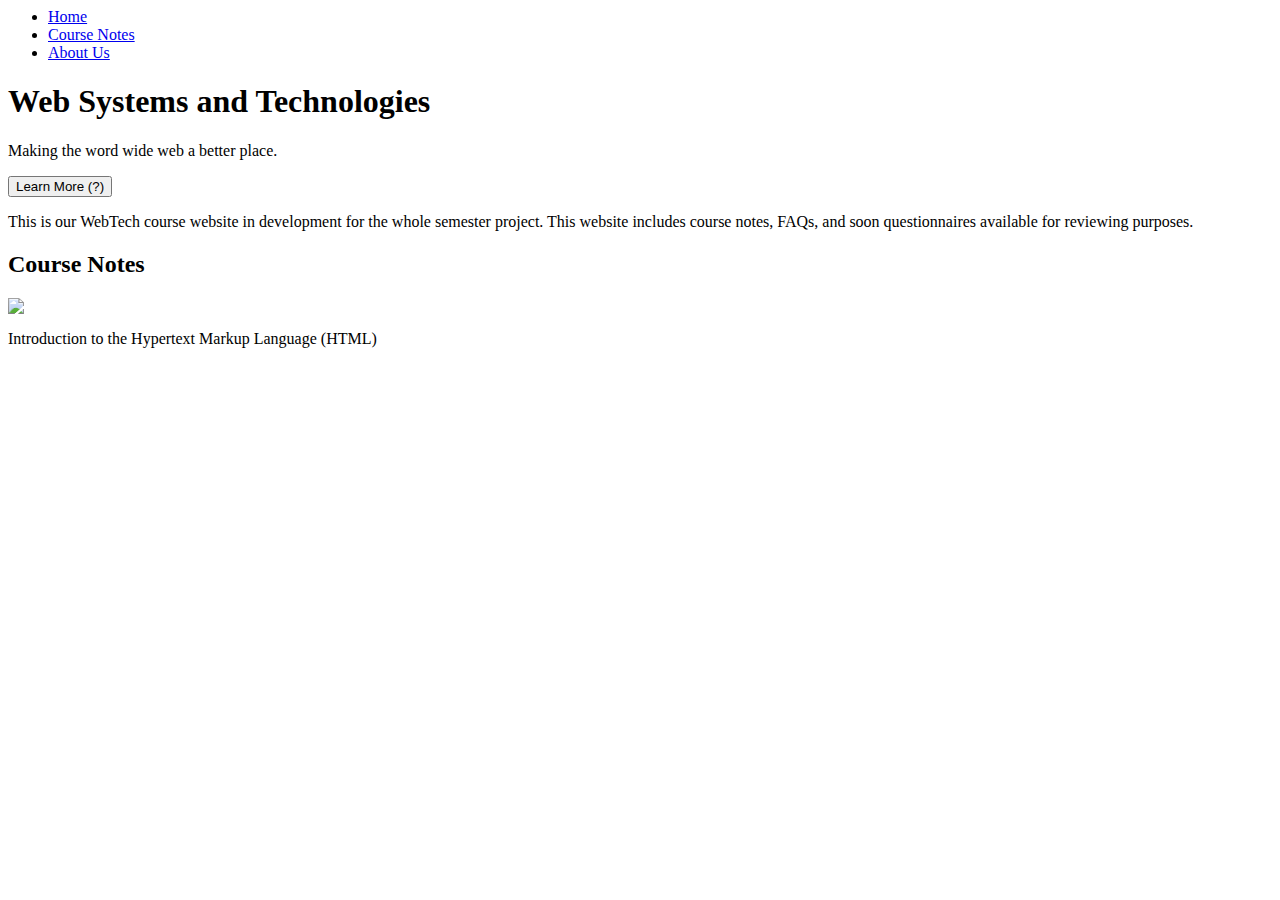
==== index.html @ 402bfde5 "Added index.html" ====
<!DOCTYPE hmtl>
<html lang="en-US">
    <head>
        <meta charset="utf-8">
        <link rel="stylesheet" href="main.css">
        <title>Web Systems and Technologies</title>
    </head>
    
    <body>
        <header class="menu">
            <nav>
                <ul>
                    <li><a href="index.html">Home</a></li>
                    <li><a href="index.html">Course Notes</a></li>
                    <li><a href="index.html">About Us</a></li>
                </ul>
            </nav>
        </header>
        
        <div class="face">
            <h1>Web Systems and Technologies</h1>
            <p>
                Making the word wide web a better place.
            </p>
            <button type="button">Learn More (?)</button>
        </div>
        
        <div class="desc">
            <p>
                This is our WebTech course website in development for the whole semester project. This website includes course notes, FAQs, and soon questionnaires available for reviewing purposes. 
            </p>
        </div>
        
        <div class="notes">
            <h2>Course Notes</h2>
            <img src="notes.png">
            <p>
                Introduction to the Hypertext Markup Language (HTML)
            </p>
        </div>
    </body>
</html>
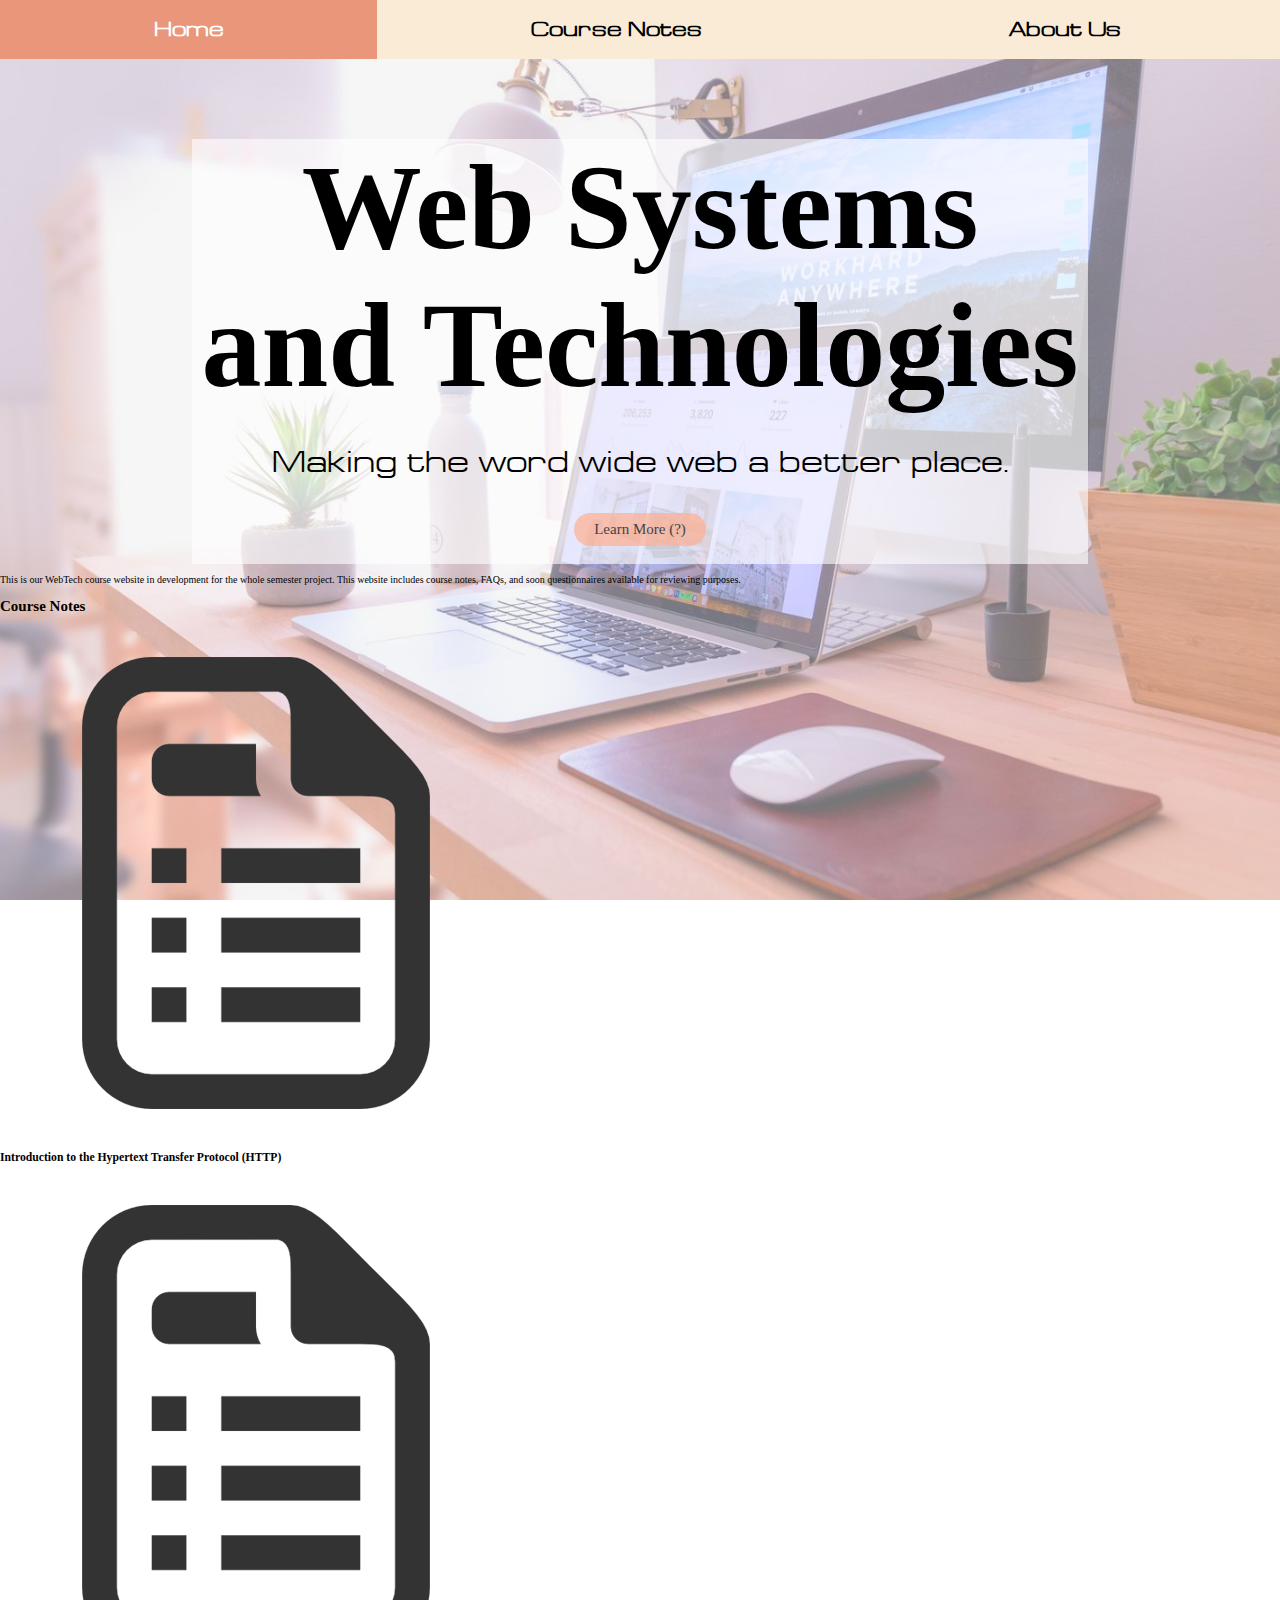
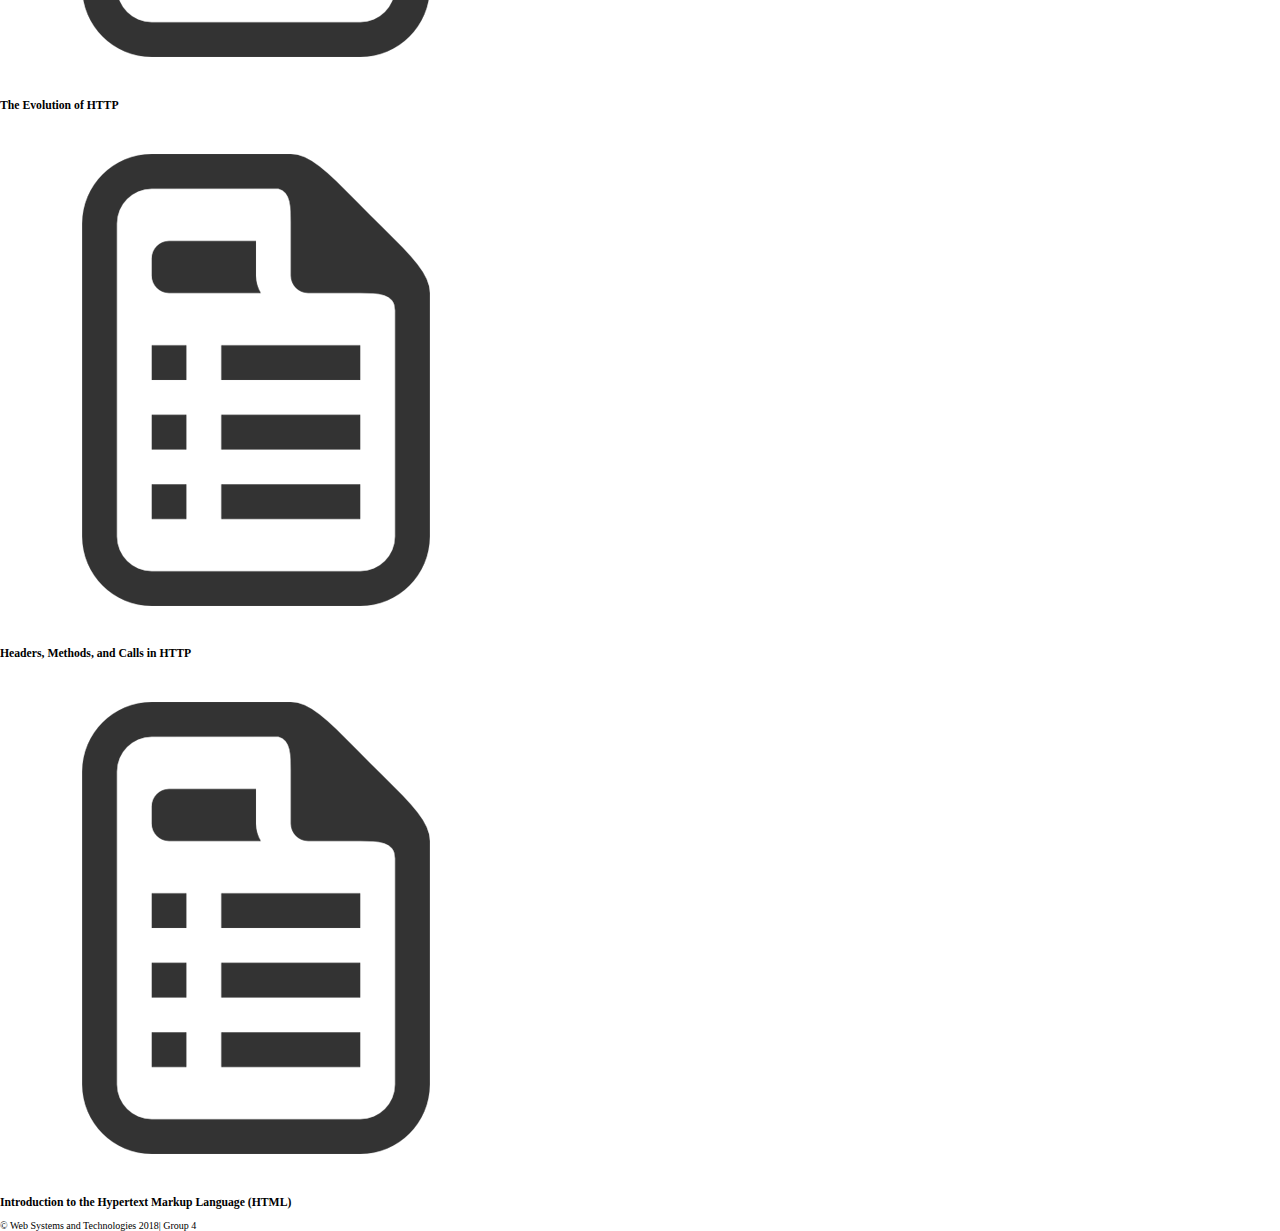
==== commit c68bc3f5: "Update index.html" ====
--- a/index.html
+++ b/index.html
@@ -33,10 +33,27 @@
         
         <div class="notes">
             <h2>Course Notes</h2>
-            <img src="notes.png">
-            <p>
-                Introduction to the Hypertext Markup Language (HTML)
-            </p>
+            <div class="topics">
+                <img src="notes.png">
+                <h3>Introduction to the Hypertext Transfer Protocol (HTTP)</h3>
+            </div>
+            
+             <div class="topics">
+                <img src="notes.png">
+                <h3>The Evolution of HTTP</h3>
+            </div>
+            
+             <div class="topics">
+                <img src="notes.png">
+                <h3>Headers, Methods, and Calls in HTTP</h3>
+            </div>
+            
+             <div class="topics">
+                <img src="notes.png">
+                <h3>Introduction to the Hypertext Markup Language (HTML)</h3>
+            </div>
         </div>
+                
+        <footer>&copy; Web Systems and Technologies 2018| Group 4</footer>
     </body>
-</html>+</html>
--- a/main.css
+++ b/main.css
@@ -0,0 +1,93 @@
+body {
+    font-size: 62.5%;
+    margin: 0px;
+    padding: 0px;
+    background-image: url(home-1.jpg);
+    background-position: center center;
+    background-attachment: fixed;
+    background-repeat: no-repeat;
+    background-size: cover;
+}
+
+@font-face {
+    font-family: heart;
+    src: url("heart.ttf");
+}
+
+@font-face {
+    font-family: dense;
+    src: url("dense.otf");
+}
+
+@font-face {
+    font-family: ft81;
+    src: url("ft81.ttf");
+}
+
+.menu ul {
+    list-style-type: none;
+    overflow: hidden;
+    background-color: antiquewhite;
+    font-family: ft81;
+    top: 0;
+    width: 100%;
+    margin: 0px;
+    padding: 0px;
+}
+
+.menu li a {
+    float: left;
+    text-decoration: none;
+    padding: 1.4% 12%;
+    color: black;
+    font-size: 2em;
+    font-weight: 600;
+}
+
+.menu li a:hover { 
+    color: white;
+    background-color: darksalmon;
+    transition: 0.3s ease;
+}
+
+.face {
+    text-align: center;
+    margin-left: 15%;
+    margin-right: 15%;
+    background: rgba(255, 255, 255, .6);
+}
+
+.face h1 {
+    font-family: heart;
+    font-size: 12em;
+    vertical-align: middle;
+    padding-bottom: 0;
+    margin-bottom: 0;
+}
+
+.face p {
+    font-family: ft81;
+    font-size: 3em;
+}
+
+.face button {
+    background-color: #FFB091;
+    border: none;
+    border-radius: 25px;
+    color: black;
+    padding: 8px 20px;
+    margin: 4px 2px;
+    text-align: center;
+    font-size: 1.5em;
+    transition: 0.3s ease;
+    display: inline-block;
+    text-decoration: none;
+    cursor: pointer;
+    font-family: Garamond;
+    margin-bottom: 2%;
+    opacity: 0.7;
+}
+
+.face button:hover {
+    opacity: 1;
+}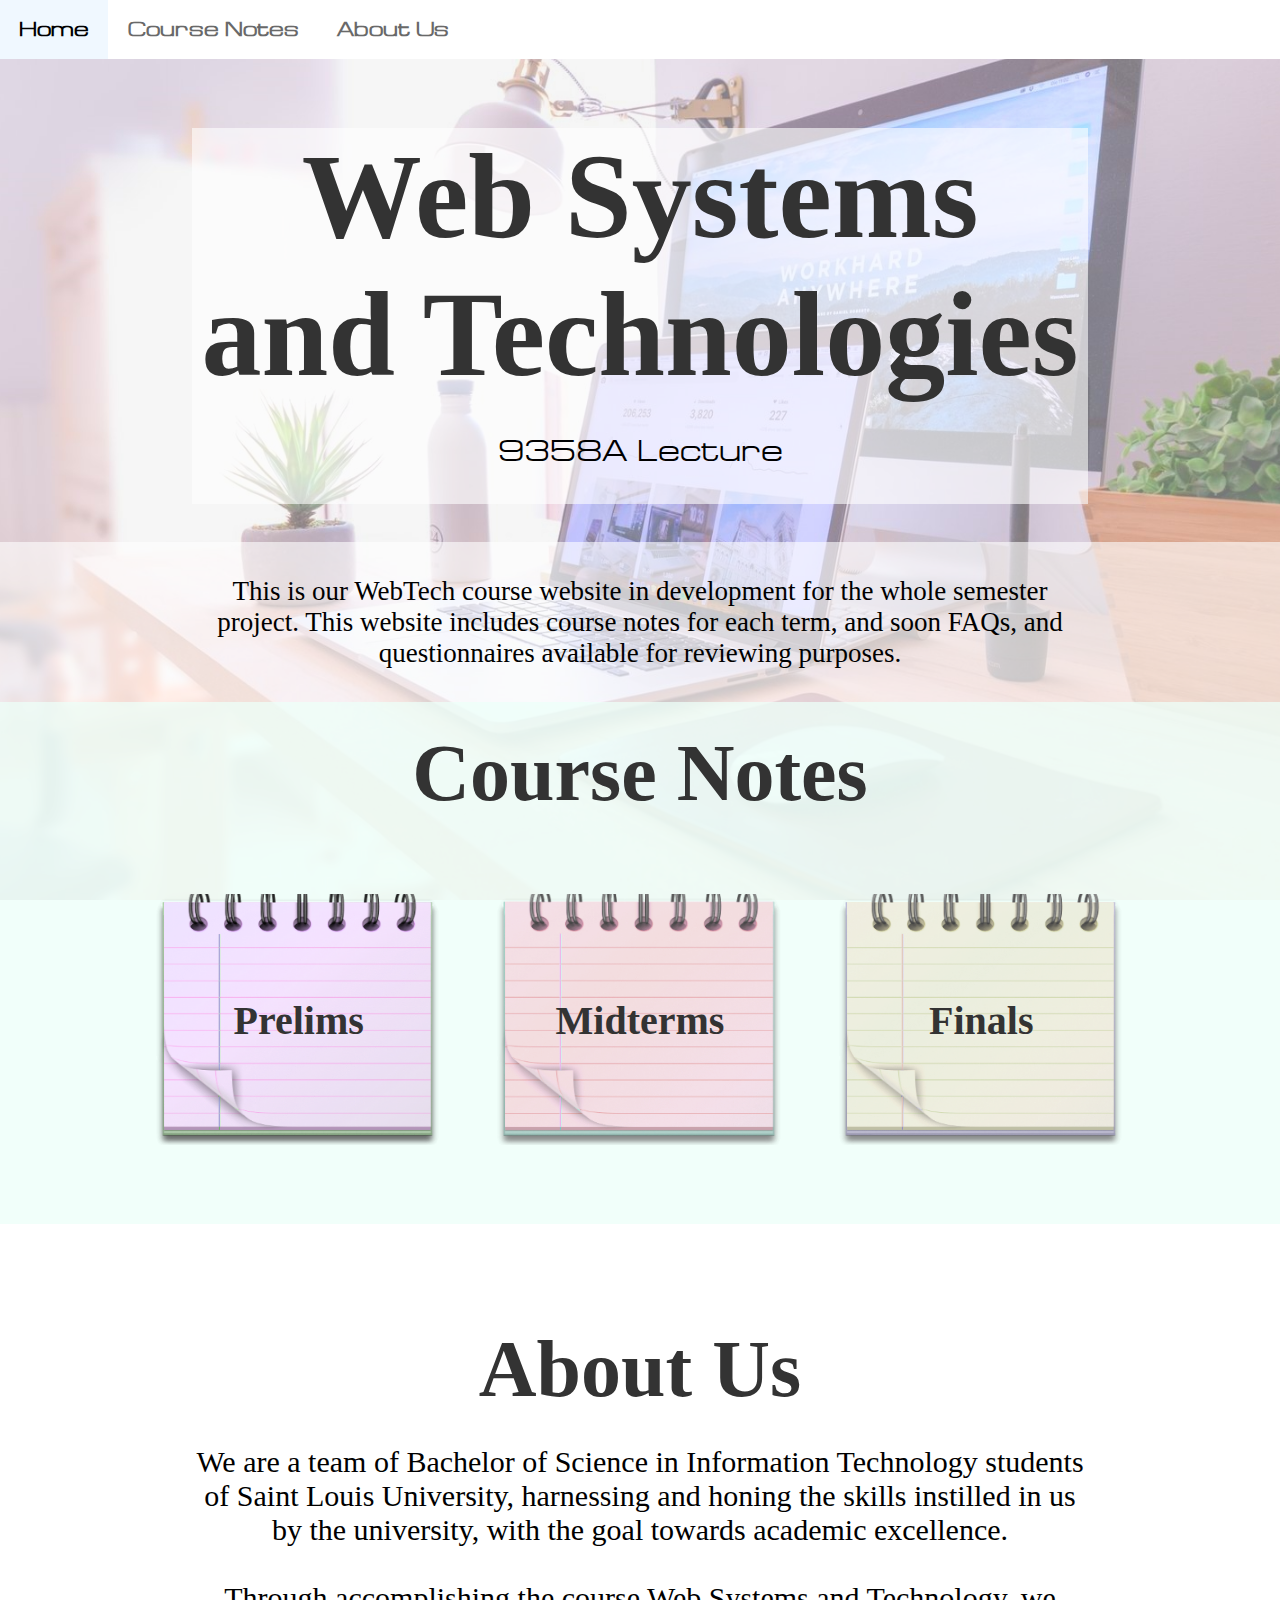
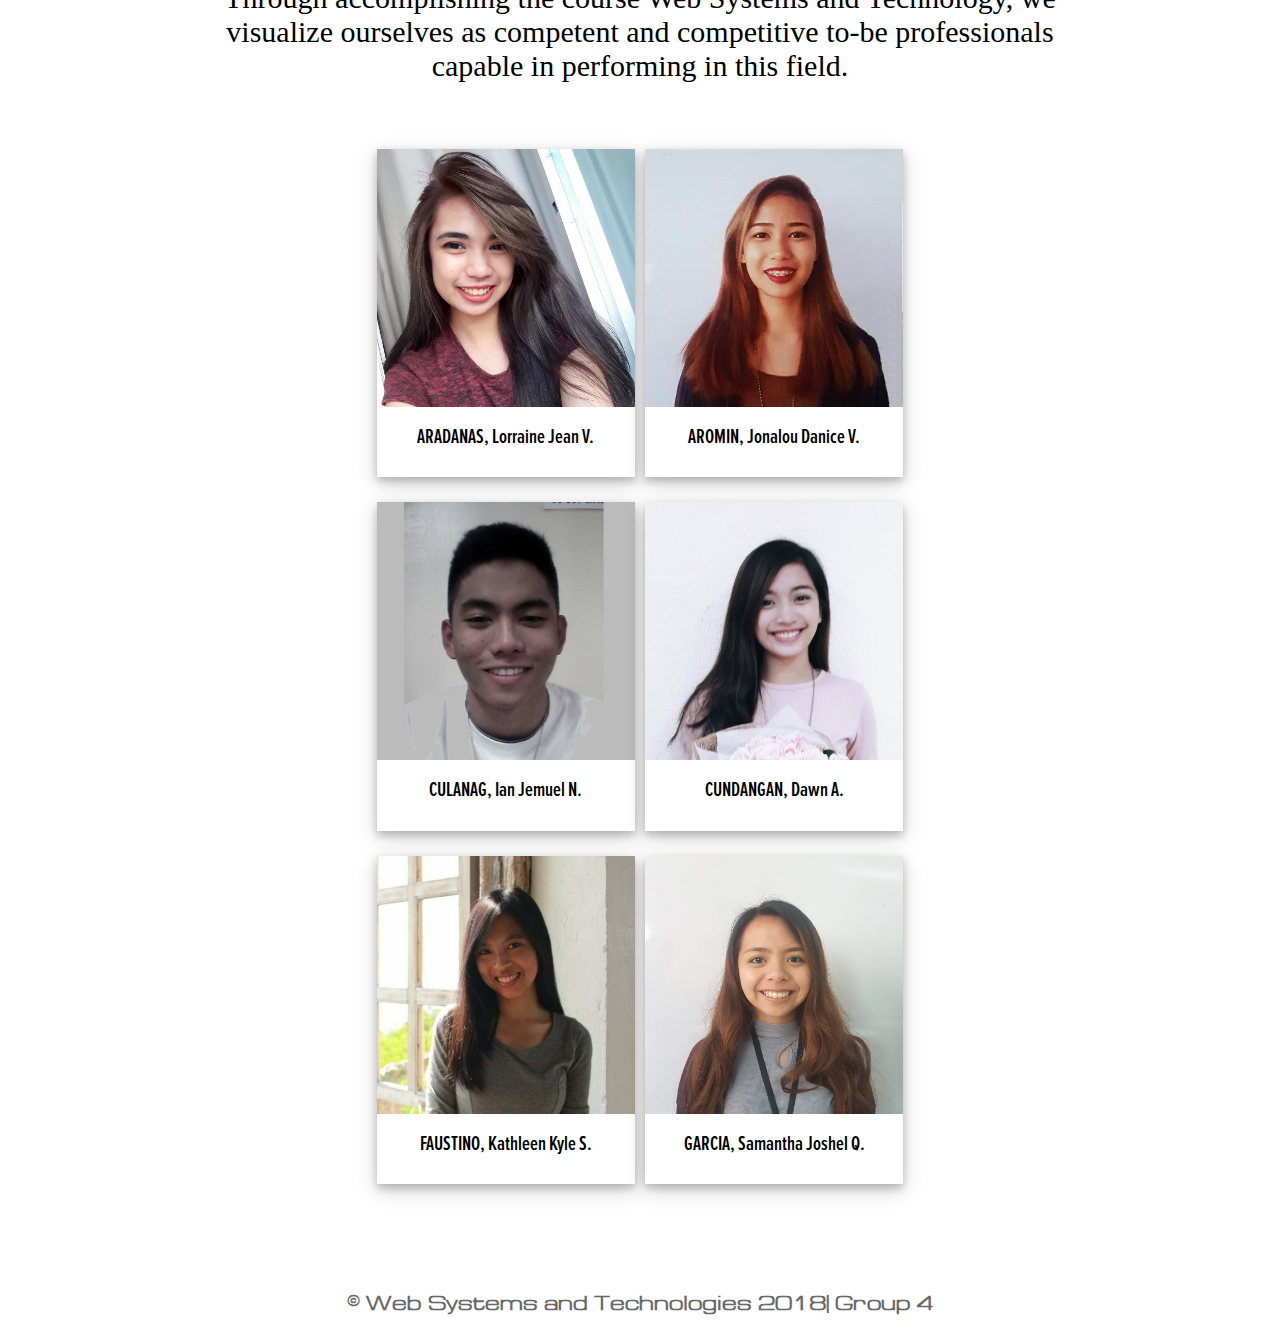
==== commit e0d484af: "Updated website" ====
--- a/index.html
+++ b/index.html
@@ -11,8 +11,8 @@
             <nav>
                 <ul>
                     <li><a href="index.html">Home</a></li>
-                    <li><a href="index.html">Course Notes</a></li>
-                    <li><a href="index.html">About Us</a></li>
+                    <li><a href="#notes">Course Notes</a></li>
+                    <li><a href="#about">About Us</a></li>
                 </ul>
             </nav>
         </header>
@@ -20,40 +20,89 @@
         <div class="face">
             <h1>Web Systems and Technologies</h1>
             <p>
-                Making the word wide web a better place.
+                9358A Lecture
             </p>
-            <button type="button">Learn More (?)</button>
         </div>
         
         <div class="desc">
             <p>
-                This is our WebTech course website in development for the whole semester project. This website includes course notes, FAQs, and soon questionnaires available for reviewing purposes. 
+                This is our WebTech course website in development for the whole semester project. This website includes course notes for each term, and soon FAQs, and questionnaires available for reviewing purposes. 
             </p>
         </div>
         
-        <div class="notes">
+        <div class="notes" id="notes">
             <h2>Course Notes</h2>
-            <div class="topics">
-                <img src="notes.png">
-                <h3>Introduction to the Hypertext Transfer Protocol (HTTP)</h3>
-            </div>
+            <p></p>
+            <section class="row">
+                <a href="prelims.html">
+                    <div class="term">
+                        <h3>Prelims</h3>
+                    </div>
+                </a>
+                 <div class="term">
+                    <h3>Midterms</h3>
+                 </div>
             
-             <div class="topics">
-                <img src="notes.png">
-                <h3>The Evolution of HTTP</h3>
-            </div>
+                 <div class="term">
+                     <h3>Finals</h3>
+                 </div>
+            </section>  
+        </div>
+        
+        <div class="about" id="about">
+            <h1>About Us</h1>
+            <p>
+                We are a team of Bachelor of Science in Information Technology students of Saint Louis University, harnessing and honing the skills instilled in us by the university, with the goal towards academic excellence.
+                <br><br>
+                Through accomplishing the course Web Systems and Technology, we visualize ourselves as competent and competitive to-be professionals capable in performing in this field.
+            </p>
             
-             <div class="topics">
-                <img src="notes.png">
-                <h3>Headers, Methods, and Calls in HTTP</h3>
-            </div>
+            <div class="team">
+                <div class="person">
+                    <img src="faces/1.jpg">
+                    <div class="name">
+                        <p>ARADANAS, Lorraine Jean V.</p>
+                    </div>
+                </div>
+
+                <div class="person">
+                    <img src="faces/2.jpg">
+                    <div class="name">
+                        <p>AROMIN, Jonalou Danice V.</p>
+                    </div>
+                </div>  
+
+                <div class="person">
+                    <img src="faces/3.jpg">
+                    <div class="name">
+                        <p>CULANAG, Ian Jemuel N.</p>
+                    </div>
+                </div>  
+
+                <div class="person">
+                    <img src="faces/4.jpg">
+                    <div class="name">
+                        <p>CUNDANGAN, Dawn A.</p>
+                    </div>
+                </div>  
             
-             <div class="topics">
-                <img src="notes.png">
-                <h3>Introduction to the Hypertext Markup Language (HTML)</h3>
+                <div class="person">
+                    <img src="faces/5.jpg">
+                    <div class="name">
+                        <p>FAUSTINO, Kathleen Kyle S.</p>
+                    </div>
+                </div>  
+            
+                <div class="person">
+                    <img src="faces/6.jpg">
+                    <div class="name">
+                        <p>GARCIA, Samantha Joshel Q.</p>
+                    </div>
+                </div> 
             </div>
         </div>
-                
+        
+        
         <footer>&copy; Web Systems and Technologies 2018| Group 4</footer>
     </body>
-</html>
+</html>--- a/main.css
+++ b/main.css
@@ -2,7 +2,7 @@
     font-size: 62.5%;
     margin: 0px;
     padding: 0px;
-    background-image: url(home-1.jpg);
+    background-image: url("home-1.jpg");
     background-position: center center;
     background-attachment: fixed;
     background-repeat: no-repeat;
@@ -14,47 +14,57 @@
     src: url("heart.ttf");
 }
 
+
 @font-face {
     font-family: dense;
     src: url("dense.otf");
 }
 
+
 @font-face {
     font-family: ft81;
     src: url("ft81.ttf");
+}
+
+@font-face {
+    font-family: proxima;
+    src: url("proxima.otf");
 }
 
 .menu ul {
     list-style-type: none;
     overflow: hidden;
-    background-color: antiquewhite;
-    font-family: ft81;
-    top: 0;
+    background-color: white;
+    font-family: ft81;
     width: 100%;
     margin: 0px;
     padding: 0px;
+    text-align: justify;
+    position: fixed;
+    top: 0;
 }
 
 .menu li a {
     float: left;
     text-decoration: none;
-    padding: 1.4% 12%;
-    color: black;
+    padding: 1.4% 1.5%;
+    color: dimgray;
     font-size: 2em;
     font-weight: 600;
 }
 
-.menu li a:hover { 
-    color: white;
-    background-color: darksalmon;
+.menu li a:hover {
+    color: black;
+    background-color: aliceblue;
     transition: 0.3s ease;
 }
 
 .face {
-    text-align: center;
+    background: rgba(255, 255, 255, 0.6);
     margin-left: 15%;
-    margin-right: 15%;
-    background: rgba(255, 255, 255, .6);
+    margin-right: 15%;    
+    text-align: center;
+    margin-top: 10%;
 }
 
 .face h1 {
@@ -63,31 +73,144 @@
     vertical-align: middle;
     padding-bottom: 0;
     margin-bottom: 0;
+    color: #333333;
 }
 
 .face p {
     font-family: ft81;
     font-size: 3em;
-}
-
-.face button {
-    background-color: #FFB091;
-    border: none;
-    border-radius: 25px;
-    color: black;
-    padding: 8px 20px;
-    margin: 4px 2px;
-    text-align: center;
-    font-size: 1.5em;
-    transition: 0.3s ease;
-    display: inline-block;
-    text-decoration: none;
-    cursor: pointer;
+    padding-bottom: 4%;
+}
+
+.desc {
+    background: rgba(255, 255, 255, 0.6);
     font-family: Garamond;
-    margin-bottom: 2%;
-    opacity: 0.7;
-}
-
-.face button:hover {
-    opacity: 1;
+    font-size: 2.7em;
+    padding-left: 15%;
+    padding-right: 15%;
+    padding-top: 0.5%;
+    padding-bottom: 0.5%;
+    margin-top: 3%;
+    text-align: center;
+}
+
+.notes {
+    background: rgba(240, 255, 250, 0.9);
+    margin-top: 0px;
+    padding-top: 0px;
+    padding-bottom: 3%;
+}
+
+.notes h2 {
+    margin: 0;
+    font-family: heart;
+    font-size: 8em;
+    text-align: center;
+    padding: 2%;
+    color: #333333;
+}
+
+.term {
+    float: left;
+    width: 33.33%;
+}
+
+.term h3 {
+    font-family: heart;
+    font-size: 4em;
+    color: #333333;
+    text-align: center;
+    vertical-align: middle;
+    background-image: url(notepad.png);
+    background-repeat: no-repeat;
+    background-position: center;
+    background-size: cover;
+    padding-top: 30%;
+    padding-bottom: 30%;
+}
+
+.term:nth-child(2) h3 {
+    background-image: url(notepad2.png);
+}
+
+.term:nth-child(3) h3 {
+    background-image: url(notepad3.png);
+}
+
+.row {
+    margin-left: 10%;
+    margin-right: 10%;
+}
+
+.row:after {
+    content: "";
+    display: table;
+    clear: both;
+}
+
+.about {
+    background: rgba(255, 255, 255, 0.6);
+    margin-left: 15%;
+    margin-right: 15%;    
+    text-align: center;
+    margin-top: 5%;
+    margin-bottom: 5%;
+}
+
+.about h1 {
+    font-family: heart;
+    font-size: 8em;
+    vertical-align: middle;
+    padding-bottom: 0;
+    margin-bottom: 0;
+    padding-top: 4%;
+    color: #333333;
+}
+
+.about p {
+    font-family: garamond;
+    font-size: 3em;
+    padding-bottom: 4%;
+}
+
+.team {
+    margin-left: 20%;
+    margin-right: 20%;
+}
+
+.person {
+    width: 48%;
+    background-color: white;
+    box-shadow: 0 4px 8px 0 rgba(0, 0, 0, 0.2), 0 6px 20px 0 rgba(0, 0, 0, 0.19);
+    margin-bottom: 25px;
+    float:left;
+    text-align: center;
+    margin-left: 1%;
+    margin-right: 1%;
+}
+
+.person img {
+    width: 100%;
+}
+
+.person p {    
+    font-family: proxima;
+    font-size: 2em;
+}
+
+.team:after {    
+    content: "";
+    display: table;
+    clear: both;
+}
+
+footer {
+    background-color: white;
+    color: dimgray;
+    font-family: ft81;
+    font-size: 2em;
+    text-align: center;
+    padding: 1.5%;
+    font-weight: 600;
+    margin: 0;
 }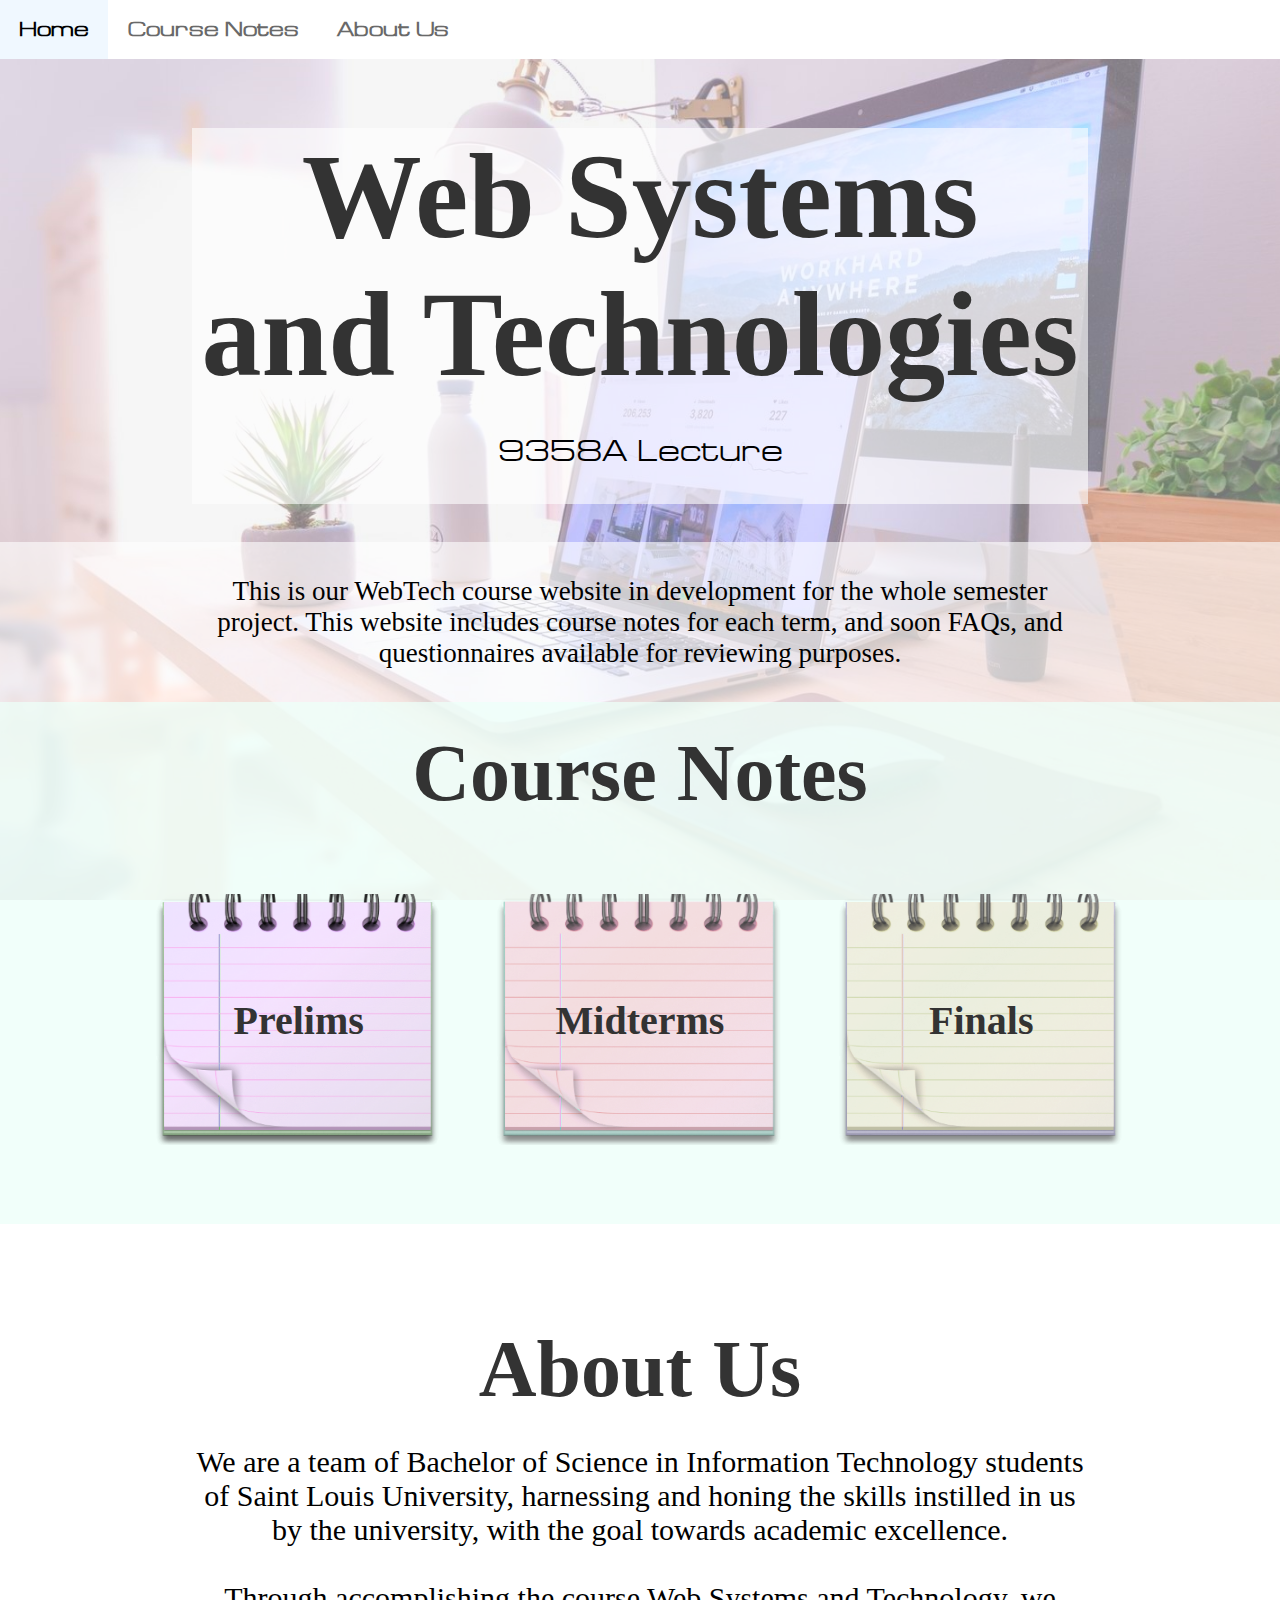
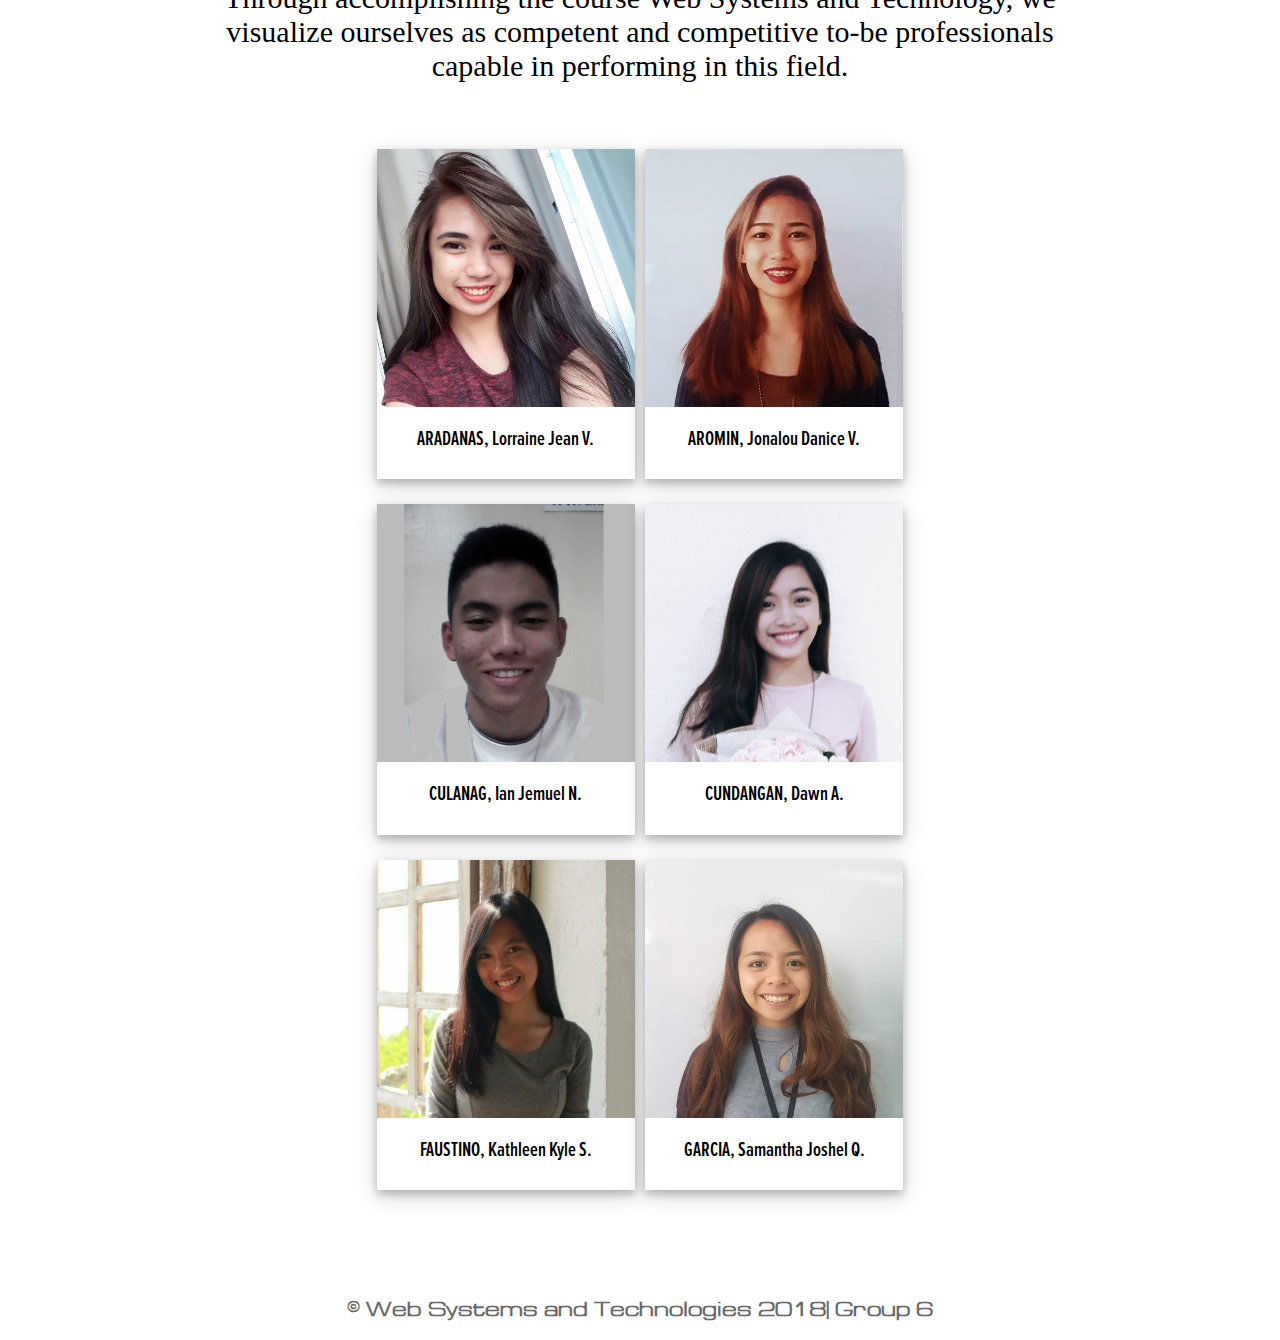
==== commit a606c187: "Updated everything" ====
--- a/index.html
+++ b/index.html
@@ -1,4 +1,4 @@
-<!DOCTYPE hmtl>
+<!DOCTYPE html>
 <html lang="en-US">
     <head>
         <meta charset="utf-8">
@@ -59,42 +59,42 @@
             
             <div class="team">
                 <div class="person">
-                    <img src="faces/1.jpg">
+                    <img src="faces/1.jpg" alt="Here is a picture of Ms. Aradanas">
                     <div class="name">
                         <p>ARADANAS, Lorraine Jean V.</p>
                     </div>
                 </div>
 
                 <div class="person">
-                    <img src="faces/2.jpg">
+                    <img src="faces/2.jpg" alt="Here is a picture of Ms. Aromin">
                     <div class="name">
                         <p>AROMIN, Jonalou Danice V.</p>
                     </div>
                 </div>  
 
                 <div class="person">
-                    <img src="faces/3.jpg">
+                    <img src="faces/3.jpg" alt="Here is a picture of Mr. Culanag">
                     <div class="name">
                         <p>CULANAG, Ian Jemuel N.</p>
                     </div>
                 </div>  
 
                 <div class="person">
-                    <img src="faces/4.jpg">
+                    <img src="faces/4.jpg" alt="Here is a picture of Ms. Cundangan">
                     <div class="name">
                         <p>CUNDANGAN, Dawn A.</p>
                     </div>
                 </div>  
             
                 <div class="person">
-                    <img src="faces/5.jpg">
+                    <img src="faces/5.jpg" alt="Here is a picture of Ms. Faustino">
                     <div class="name">
                         <p>FAUSTINO, Kathleen Kyle S.</p>
                     </div>
                 </div>  
             
                 <div class="person">
-                    <img src="faces/6.jpg">
+                    <img src="faces/6.jpg" alt="Here is a picture of Ms. Garcia">
                     <div class="name">
                         <p>GARCIA, Samantha Joshel Q.</p>
                     </div>
@@ -103,6 +103,6 @@
         </div>
         
         
-        <footer>&copy; Web Systems and Technologies 2018| Group 4</footer>
+        <footer>&copy; Web Systems and Technologies 2018| Group 6</footer>
     </body>
 </html>--- a/main.css
+++ b/main.css
@@ -11,24 +11,29 @@
 
 @font-face {
     font-family: heart;
-    src: url("heart.ttf");
+    src: url("fonts/heart.ttf");
 }
 
 
 @font-face {
     font-family: dense;
-    src: url("dense.otf");
-}
-
-
-@font-face {
-    font-family: ft81;
-    src: url("ft81.ttf");
+    src: url("fonts/dense.otf");
+}
+
+
+@font-face {
+    font-family: ft81;
+    src: url("fonts/ft81.ttf");
 }
 
 @font-face {
     font-family: proxima;
-    src: url("proxima.otf");
+    src: url("fonts/proxima.otf");
+}
+
+@font-face {
+    font-family: nova;
+    src: url("fonts/nova.woff");
 }
 
 .menu ul {
@@ -213,4 +218,55 @@
     padding: 1.5%;
     font-weight: 600;
     margin: 0;
+}
+
+/*for prelims.html*/
+
+.content {
+    background: rgba(240, 255, 250, 0.9);
+    margin-top: 5%;
+    padding-top: 0px;
+    padding-bottom: 3%;
+}
+
+.title {
+    background: rgba(255, 255, 255, 0.6);
+    margin-left: 15%;
+    margin-right: 15%;    
+    text-align: center;
+    margin-top: 10%;
+}
+
+.title h1 {
+    font-family: nova;
+    font-size: 12em;
+    vertical-align: middle;
+    padding-bottom: 0;
+    margin-bottom: 0;
+    color: #333333;
+}
+
+.topics {
+    margin-left: 15%;
+    margin-right: 15%;
+}
+.topics h2 {
+    margin-top: 3%;
+    padding: 1%;
+    padding-left: 3%;
+    background-color: #ACE2CD;
+    color: #333333;
+    font-family: proxima;
+    font-size: 4em;
+    margin-bottom: 0px;
+}
+
+.topics p, ol{
+    margin-top: 0px;
+    background-color: white;
+    padding-left: 3%;
+    padding-right: 3%;
+    padding: 3%;
+    font-family: times new roman;
+    font-size: 2em; 
 }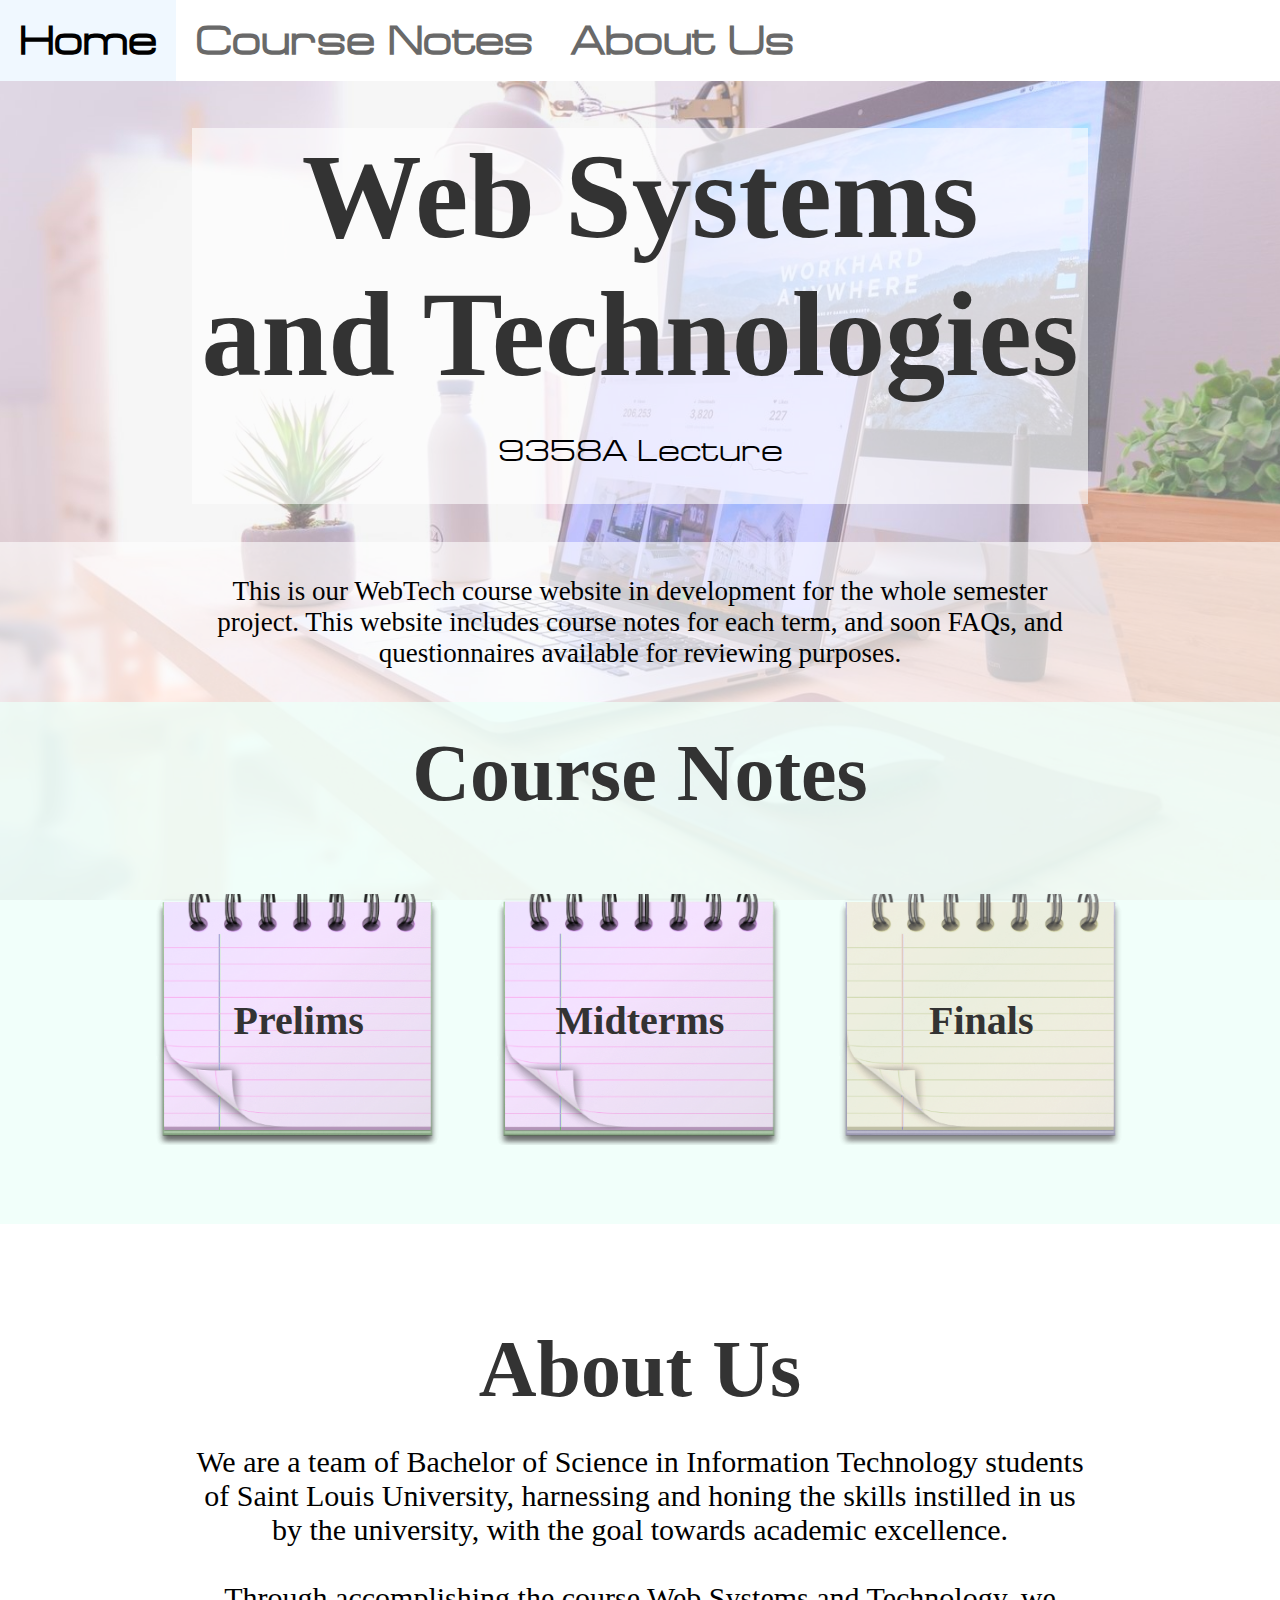
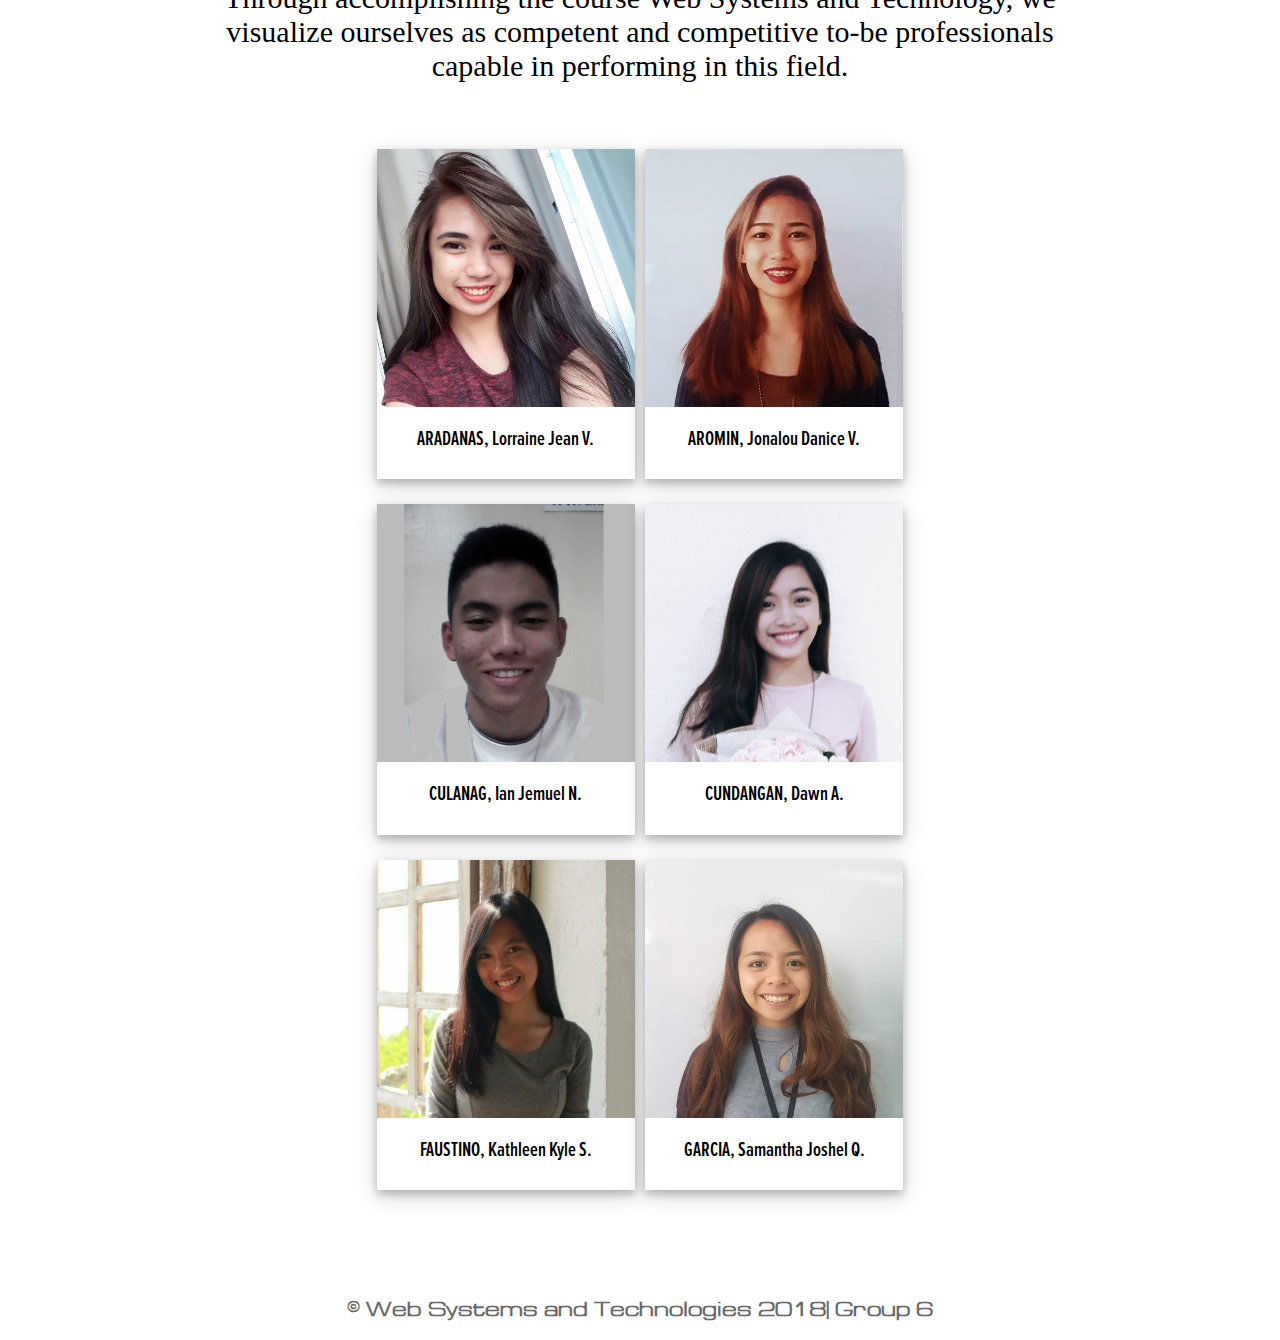
==== commit 4023146a: "Added accordion for each topic" ====
--- a/index.html
+++ b/index.html
@@ -2,7 +2,8 @@
 <html lang="en-US">
     <head>
         <meta charset="utf-8">
-        <link rel="stylesheet" href="main.css">
+        <link rel="stylesheet" href="main.css">		
+		<script type="text/javascript" src="main.js"></script>
         <title>Web Systems and Technologies</title>
     </head>
     
@@ -39,10 +40,11 @@
                         <h3>Prelims</h3>
                     </div>
                 </a>
+                <a href="midterms.html">
                  <div class="term">
                     <h3>Midterms</h3>
                  </div>
-            
+                </a>            
                  <div class="term">
                      <h3>Finals</h3>
                  </div>
--- a/main.css
+++ b/main.css
@@ -261,7 +261,7 @@
     margin-bottom: 0px;
 }
 
-.topics p, ol{
+.topics p, ul, ol{
     margin-top: 0px;
     background-color: white;
     padding-left: 3%;
@@ -269,4 +269,17 @@
     padding: 3%;
     font-family: times new roman;
     font-size: 2em; 
-}+}
+
+.topics ul, ol {
+	padding-left: 5%;
+}
+
+.topics li > ol {
+    font-size: 1em;
+}
+
+.topics li > ul {
+    font-size: 1em;
+}
+
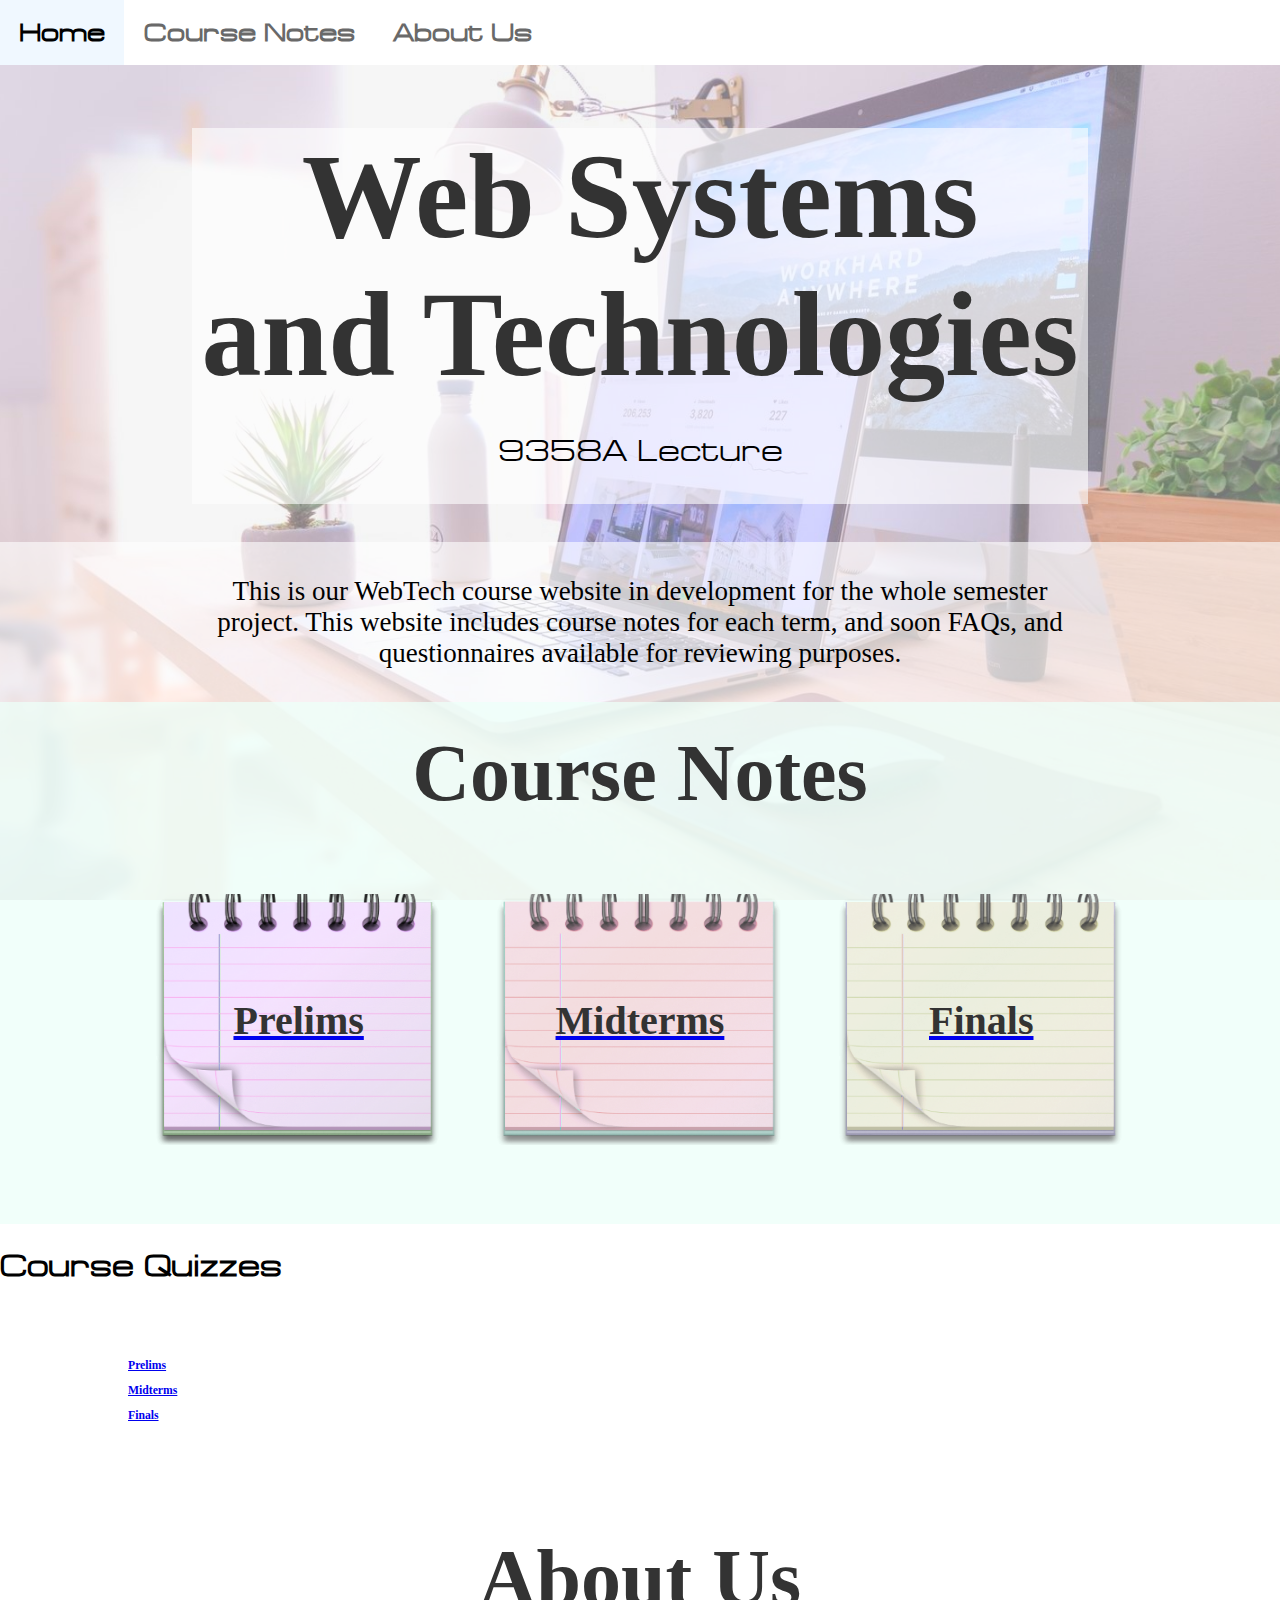
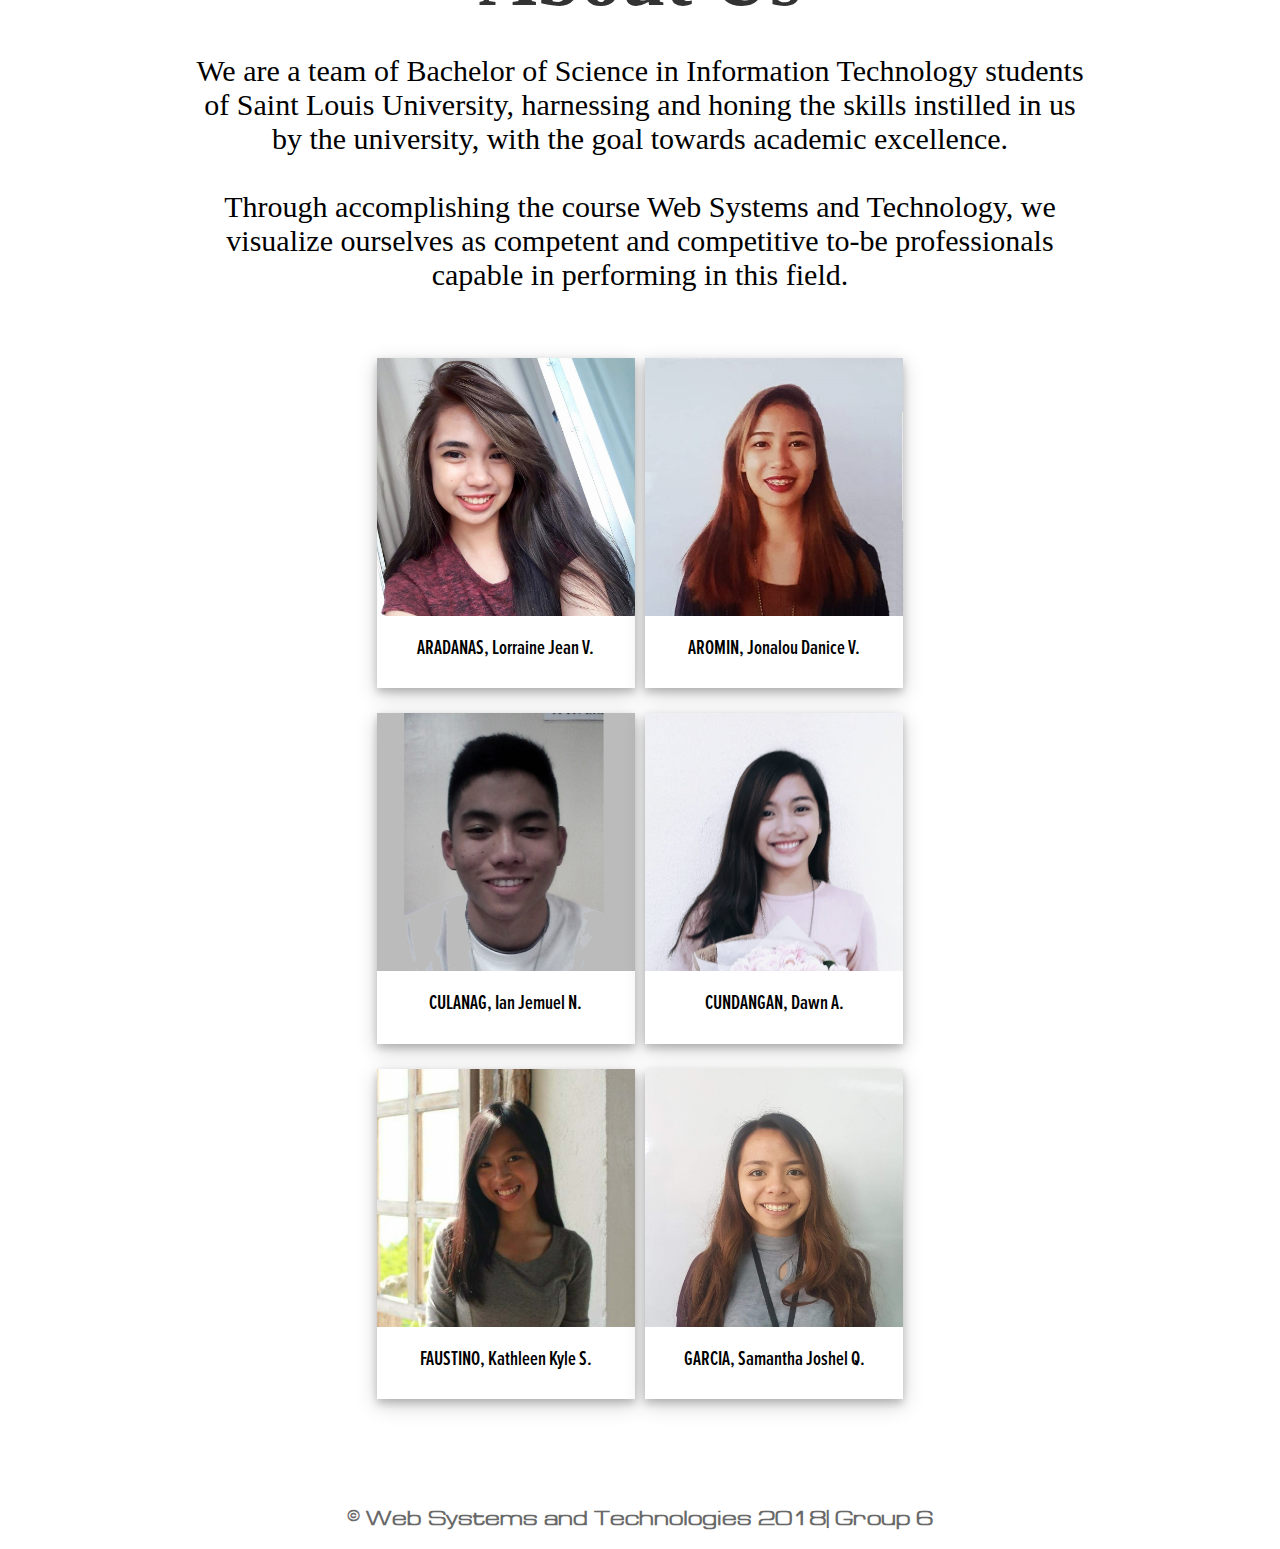
==== commit 4fb7c965: "Updated index.html, added another div for quizzes" ====
--- a/index.html
+++ b/index.html
@@ -35,18 +35,42 @@
             <h2>Course Notes</h2>
             <p></p>
             <section class="row">
-                <a href="prelims.html">
-                    <div class="term">
-                        <h3>Prelims</h3>
-                    </div>
-                </a>
-                <a href="midterms.html">
+                <div class="term">
+                    <a href="prelims.html">
+                    <h3>Prelims</h3>
+                    </a>
+                </div>
+                <div class="term">
+                    <a href="midterms.html">
+                    <h3>Midterms</h3>
+                    </a>
+                </div>
                  <div class="term">
+                    <a href="finals.html">
+                    <h3>Finals</h3>
+                    </a>
+                 </div>
+            </section>  
+        </div>
+        
+        <div class="quizzes" id="quizzes">
+            <h2>Course Quizzes</h2>
+            <p></p>
+            <section class="row">
+                <div class="quiz">
+                    <a href="quizPrelims.html">
+                    <h3>Prelims</h3>
+                    </a>
+                </div>
+                <div class="quiz">
+                    <a href="quizMidterms.html">
                     <h3>Midterms</h3>
-                 </div>
-                </a>            
-                 <div class="term">
-                     <h3>Finals</h3>
+                    </a>
+                </div>
+                 <div class="quiz">
+                    <a href="quizFinals.html">
+                    <h3>Finals</h3>
+                    </a>
                  </div>
             </section>  
         </div>
@@ -107,4 +131,4 @@
         
         <footer>&copy; Web Systems and Technologies 2018| Group 6</footer>
     </body>
-</html>+</html>
--- a/main.css
+++ b/main.css
@@ -54,7 +54,7 @@
     text-decoration: none;
     padding: 1.4% 1.5%;
     color: dimgray;
-    font-size: 2em;
+    font-size: 1.25em;
     font-weight: 600;
 }
 
@@ -218,6 +218,8 @@
     padding: 1.5%;
     font-weight: 600;
     margin: 0;
+	bottom:0;
+	margin-bottom: 0;
 }
 
 /*for prelims.html*/
@@ -225,7 +227,7 @@
 .content {
     background: rgba(240, 255, 250, 0.9);
     margin-top: 5%;
-    padding-top: 0px;
+    padding-top: 3%;
     padding-bottom: 3%;
 }
 
@@ -246,11 +248,11 @@
     color: #333333;
 }
 
-.topics {
+/*.info {
     margin-left: 15%;
     margin-right: 15%;
 }
-.topics h2 {
+.info h2 {
     margin-top: 3%;
     padding: 1%;
     padding-left: 3%;
@@ -261,7 +263,7 @@
     margin-bottom: 0px;
 }
 
-.topics p, ul, ol{
+.info p, ul, ol{
     margin-top: 0px;
     background-color: white;
     padding-left: 3%;
@@ -271,15 +273,125 @@
     font-size: 2em; 
 }
 
-.topics ul, ol {
+.info ul, ol {
 	padding-left: 5%;
 }
 
-.topics li > ol {
+.info li > ol {
     font-size: 1em;
 }
 
-.topics li > ul {
+.info li > ul {
     font-size: 1em;
-}
-
+}*/
+
+.headline {
+    background-color: #ACE2CD;
+    color: #333;
+    cursor: pointer;
+    padding: 1%;
+    width: 70%;
+    border: none;
+    text-align: left;
+    outline: none;
+    font-size: 4em;
+    transition: 0.8s;
+	font-family: proxima;
+	margin-top: .25%;
+	margin-left: 15%;
+	margin-right:auto;
+}
+
+.active, .headline:hover {
+    background-color: #ccc;
+}
+
+.headline:after {
+    content: '\25BC';
+    color: #777;
+    font-weight: bold;
+    float: right;
+    margin-left: 5px;
+}
+
+.active:after {
+    content: "\25B2";
+}
+
+.info {
+    padding: 0 18px;
+    background-color: white;
+    max-height: 0;
+    overflow: hidden;
+    transition: max-height 0.5s ease-out;
+	margin-left: 15%;
+	margin-right: 15%;
+}
+
+.info p, ul, ol{
+    margin-top: 0px;
+    background-color: white;
+    padding-left: 3%;
+    padding-right: 3%;
+    padding: 3%;
+    font-family: times new roman;
+    font-size: 2em; 
+}
+
+.info ul, ol {
+	padding-left: 5%;
+}
+
+.info li > ol {
+    font-size: 1em;
+}
+
+.info li > ul {
+    font-size: 1em;
+}
+
+/*quiz*/
+#quiz {
+    background: rgba(255, 255, 255, 0.6);
+    margin-left: 15%;
+    margin-right: 15%;    
+    text-align: center;
+    margin-top: 10%;
+	margin-bottom: 10%;
+}
+
+#quiz h1 {
+    font-family: dense;
+    font-size: 12em;
+    vertical-align: middle;
+    padding-bottom: 0;
+    margin-bottom: 0;
+    color: #333333;
+}
+
+
+#quiz p, h2 {
+    font-family: ft81;
+    font-size: 3em;
+    padding-bottom: 4%;
+}
+
+p#question {
+	font-family: sans-serif;
+}
+
+p#progress {
+	font-size: 2em;
+	font-family: sans-serif;
+}
+
+.buttons {
+	width: 40%;
+	padding: 10px;
+	margin: 10px;
+}
+
+hr {
+	margin-left: 5%;
+	margin-right: 5%;
+}